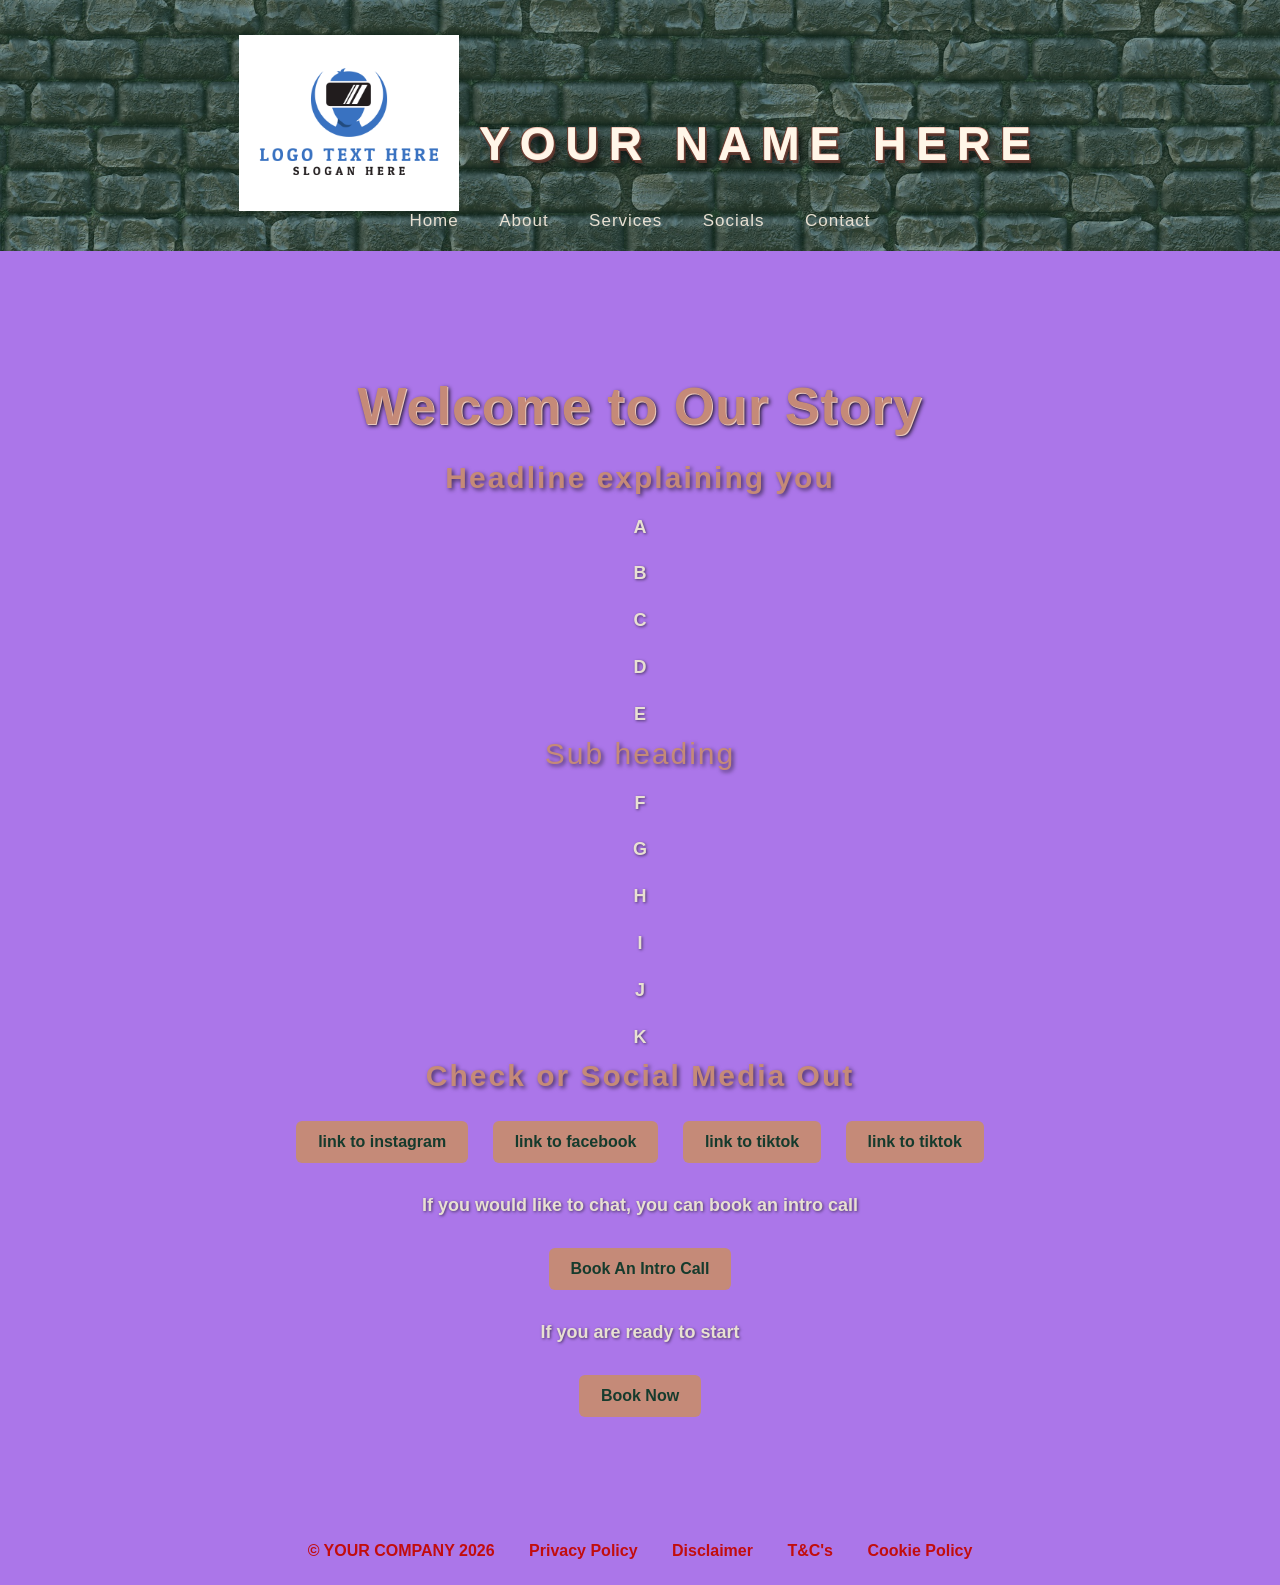
==== about.html @ 597d86b0 "Add files via upload" ====
<!DOCTYPE html>
<html>

<head>
    <title>About Us</title>
    <meta name="viewport" content="width=device-width, initial-scale=1.0">
    <link rel="stylesheet" href="style.css">

</head>

<body>

<header>

    <div class="logo-area">
        <img src="logo.png" alt="siteop1 logo">
        <div class="logo">
            YOUR NAME HERE
        </div>
    </div>

    <nav>
        <a href="index.html">Home</a>
        <a href="about.html">About</a>
        <a href="services.html">Services</a>
        <a href="socials.html">Socials</a>        
        <a href="contact.html">Contact</a>
    </nav>

</header>

    <main>

        <h1>Welcome to Our Story</h1>

<h3><strong>Headline explaining you</strong></h3>


<p>A</p>
<p>B</p>
<p>C</p>
<p>D</p>
<p>E</p>

<h3>Sub heading</h3>

<p>F</p>
<p>G</p>
<p>H</p>
<p>I</p>
<p>J</p>
<p>K</p>

<h3><strong>Check or Social Media Out</strong></h3>

        <a class="button" href="#">link to instagram</a>

        <a class="button" href="#">link to facebook</a>

        <a class="button" href="#">link to tiktok</a>

        <a class="button" href="#">link to tiktok</a>

<p>If you would like to chat, you can book an intro call</p>

        <a class="button" href="#">Book An Intro Call</a>

<p>If you are ready to start</p>

        <a class="button" href="#">Book Now</a>        

    </main>

<footer>
    <a href="#">&copy; YOUR COMPANY 2026</a>
    <a href="privacy.html">Privacy Policy</a>
    <a href="disclaimer.html">Disclaimer</a>
    <a href="terms.html">T&C's</a>
    <a href="cookies.html">Cookie Policy</a>
</footer>    

</body>

</html>
---- style.css ----
body {
    margin: 0;
    font-family: "Segoe UI", sans-serif;
    font-weight: 600;
    background-color: #ab76e9;
    color: #E8E0D2;
}

header {
    background-color: #4b2123;
    background-image: linear-gradient(
        rgba(22, 59, 45, 0.55),
        rgba(22, 59, 45, 0.55)
    ),
    url("banner.jpg");

    background-size: cover;
    background-position: center;
    padding: 35px 20px 20px;
    text-align: center;
}

.logo {
    font-size: 46px;
    font-weight: bold;
    font-family: "Arial Rounded MT", Helvetica Rounded, Arial, sans-serif;
    letter-spacing: 10px;
    margin-bottom: 18px;

    color: #FFF6E8;

    text-shadow:
        0 -1px 0 #F0C9BA,
        1px 1px 0 #6B3D32,
        -1px 1px 0 #6B3D32,
        1px -1px 0 #6B3D32,
        -1px -1px 0 #6B3D32,
        2px 3px 0 #59352D,
        4px 6px 10px rgba(0, 0, 0, 0.85);
}

header a {
    color: #E8E0D2;
    text-decoration: none;
    margin: 0 18px;
    font-size: 17px;
    font-weight: 500;
    letter-spacing: 1px;
    padding-bottom: 6px;
    border-bottom: 1px solid transparent;
    transition: all 0.3s ease;
}

header a:hover {
    color: #ba7df3;
    border-bottom: 1px solid #ba7df3;
}

main {
    max-width: 900px;
    margin: 70px auto;
    padding: 20px;
    text-align: center;
}

h1 {
color: #C58A78;
font-family: "Arial Rounded MT", Helvetica Rounded, Arial, sans-serif;
font-size: 52px;
font-weight: 600;
letter-spacing: 1px;
text-shadow:
1px 1px 0 #E8C7BC,
2px 2px 4px rgba(0, 0, 0, 0.90);
}

p {
    color: #E8E0D2;
    font-size: 18px;
    line-height: 1.6;
    text-shadow: 1px 1px 3px rgba(0, 0, 0, 0.55);
}

.button {
    display: inline-block;
    background-color: #C58A78;
    color: #163B2D;
    padding: 12px 22px;
    margin: 10px;
    border-radius: 6px;
    text-decoration: none;
    font-weight: bold;
}

.button:hover {
    background-color: #D5A696;
}

@media (max-width: 600px) {

    header {
        padding: 25px 10px 15px;
    }

    .logo {
        font-size: 36px;
        letter-spacing: 6px;
    }

    header a {
        display: inline-block;
        margin: 17px 7px;
        font-size: 15px;
    }

    main {
        margin: 40px auto;
        padding: 15px;
    }

    h1 {
        font-size: 40px;
    }

    p {
        font-size: 17px;
    }

}

h2 {
color: #C58A78;
font-family: "Arial Rounded MT", Helvetica Rounded, Arial, sans-serif;
font-size: 30px;
font-weight: 500;
letter-spacing: 2px;
text-shadow: 2px 2px 4px rgba(0, 0, 0, 0.60);
margin-top: -10px;
margin-bottom: 18px;
}

h3 {
color: #C58A78;
font-family: "Arial Rounded MT", Helvetica Rounded, Arial, sans-serif;
font-size: 30px;
font-weight: 500;
letter-spacing: 2px;
text-shadow: 2px 2px 4px rgba(0, 0, 0, 0.60);
margin-top: -10px;
margin-bottom: 18px;
}

.logo-area img {
    width: 220px;
    height: auto;
}

.logo-area {
    display: flex;
    align-items: center;
    justify-content: center;
    gap: 20px;
}

.logo {
    transform: translateY(30px);
}

@media (max-width: 768px) {
    .logo-area {
        flex-direction: column;
        gap: 0px;
    }

    .logo-area img {
        width: 200px;
         transform: translateX(-10px);
    }
}

    @media (max-width: 600px) {
    main {
        padding-top: 70px;
    }
}

footer {
    width: 100%;
    text-align: center;
    padding: 25px 15px;
    margin-top: 40px;
    box-sizing: border-box;
}

footer a {
    color: #2c1b01 !important;
    text-decoration: none !important;
    display: inline-block !important;
    margin: 0 15px !important;
}

footer a:hover {
    color: #870ff7 !important;
    text-decoration: underline !important;
}
@media (min-width: 769px) {
    footer {
        text-align: center;
    }

    footer a {
        color: #c20d0d !important;
        display: inline-block !important;
        margin: 0 15px !important;
    }
}
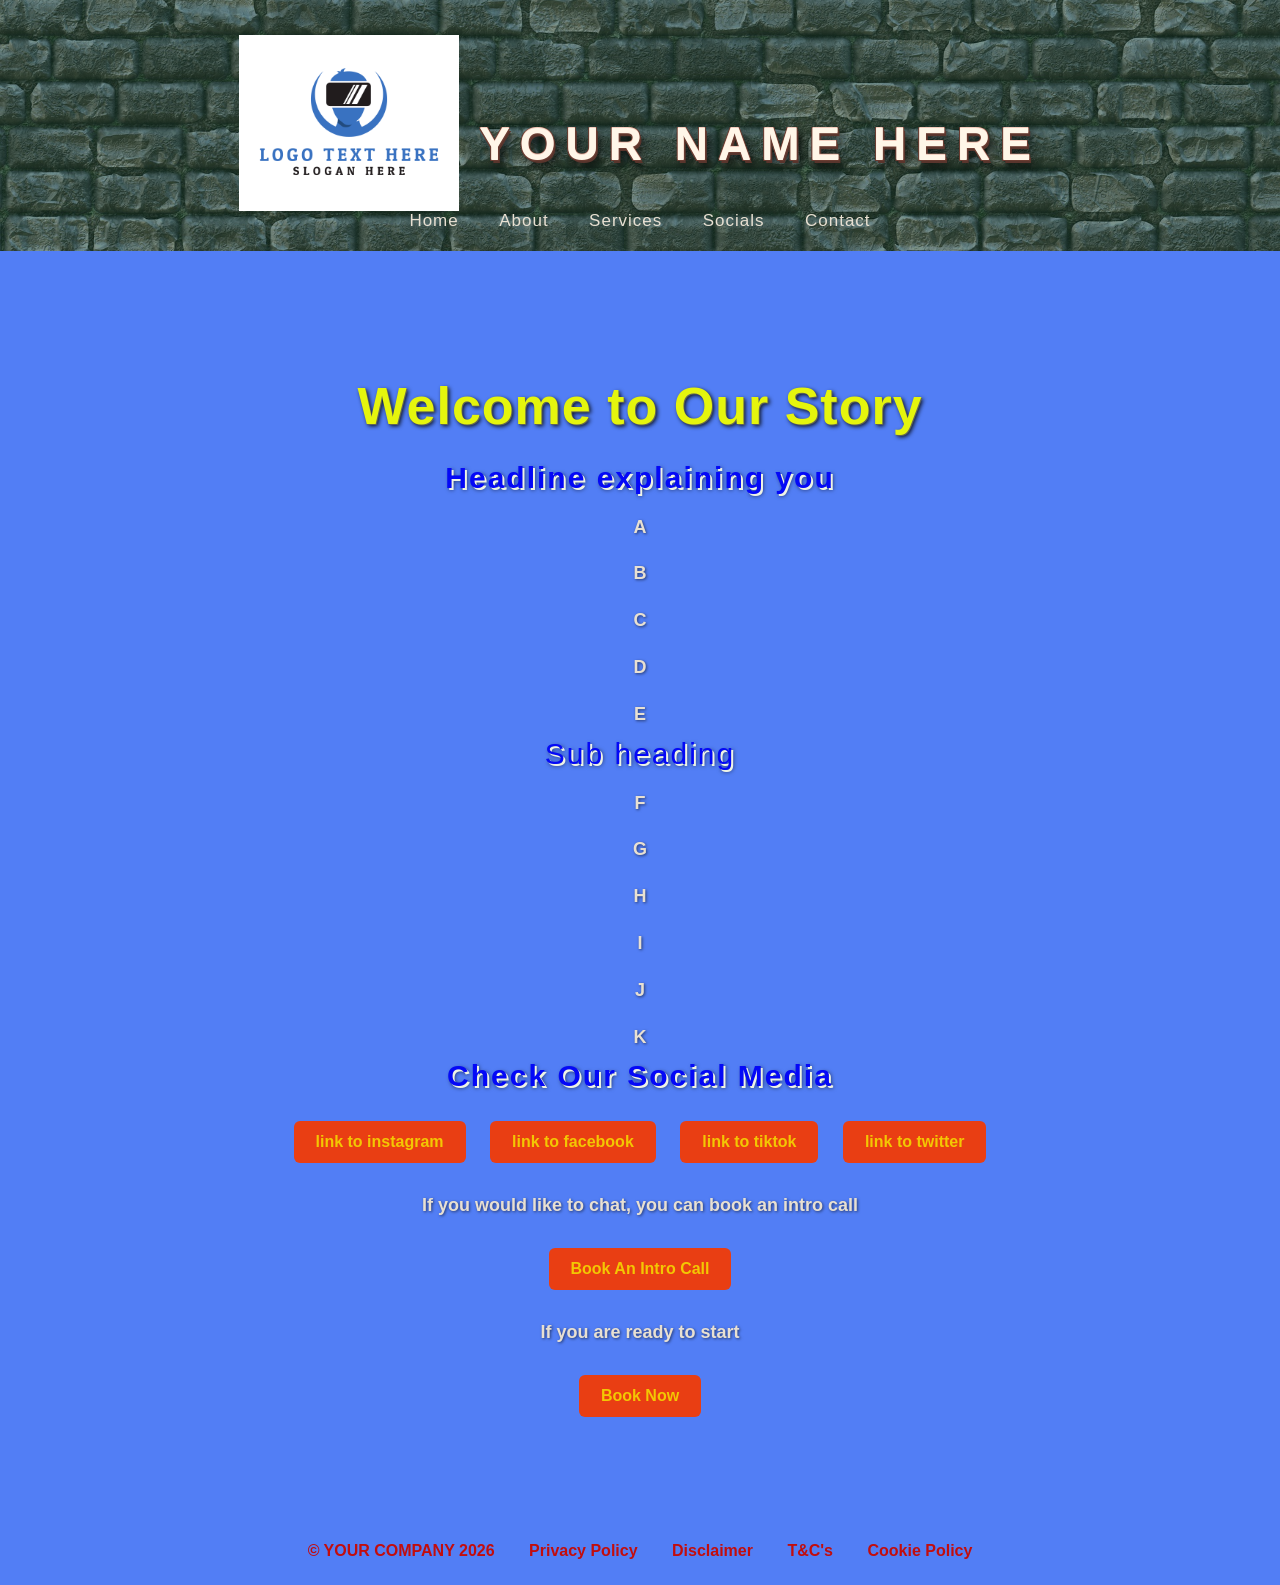
==== commit bccfc0d6: "Add files via upload" ====
--- a/about.html
+++ b/about.html
@@ -51,7 +51,7 @@
 <p>J</p>
 <p>K</p>
 
-<h3><strong>Check or Social Media Out</strong></h3>
+<h3><strong>Check Our Social Media</strong></h3>
 
         <a class="button" href="#">link to instagram</a>
 
@@ -59,7 +59,7 @@
 
         <a class="button" href="#">link to tiktok</a>
 
-        <a class="button" href="#">link to tiktok</a>
+        <a class="button" href="#">link to twitter</a>
 
 <p>If you would like to chat, you can book an intro call</p>
 
--- a/style.css
+++ b/style.css
@@ -2,7 +2,7 @@
     margin: 0;
     font-family: "Segoe UI", sans-serif;
     font-weight: 600;
-    background-color: #ab76e9;
+    background-color: #527ef5;
     color: #E8E0D2;
 }
 
@@ -64,13 +64,13 @@
 }
 
 h1 {
-color: #C58A78;
+color: #e5f50d;
 font-family: "Arial Rounded MT", Helvetica Rounded, Arial, sans-serif;
 font-size: 52px;
 font-weight: 600;
 letter-spacing: 1px;
 text-shadow:
-1px 1px 0 #E8C7BC,
+1px 1px 0 #5f6358,
 2px 2px 4px rgba(0, 0, 0, 0.90);
 }
 
@@ -83,8 +83,8 @@
 
 .button {
     display: inline-block;
-    background-color: #C58A78;
-    color: #163B2D;
+    background-color: #e93e13;
+    color: #f3c703;
     padding: 12px 22px;
     margin: 10px;
     border-radius: 6px;
@@ -93,7 +93,7 @@
 }
 
 .button:hover {
-    background-color: #D5A696;
+    background-color: #a82504;
 }
 
 @media (max-width: 600px) {
@@ -129,23 +129,25 @@
 }
 
 h2 {
-color: #C58A78;
+color: #0408f7;
 font-family: "Arial Rounded MT", Helvetica Rounded, Arial, sans-serif;
 font-size: 30px;
 font-weight: 500;
 letter-spacing: 2px;
-text-shadow: 2px 2px 4px rgba(0, 0, 0, 0.60);
+text-shadow: 2px 2px 0 #eef3e5,
+2px 2px 4px rgba(0, 0, 0, 0.60);
 margin-top: -10px;
 margin-bottom: 18px;
 }
 
 h3 {
-color: #C58A78;
+color: #0408f7;
 font-family: "Arial Rounded MT", Helvetica Rounded, Arial, sans-serif;
 font-size: 30px;
 font-weight: 500;
 letter-spacing: 2px;
-text-shadow: 2px 2px 4px rgba(0, 0, 0, 0.60);
+text-shadow: 2px 2px 0 #eef3e5,
+2px 2px 4px rgba(0, 0, 0, 0.60);
 margin-top: -10px;
 margin-bottom: 18px;
 }
@@ -193,7 +195,7 @@
 }
 
 footer a {
-    color: #2c1b01 !important;
+    color: #c20d0d !important;
     text-decoration: none !important;
     display: inline-block !important;
     margin: 0 15px !important;
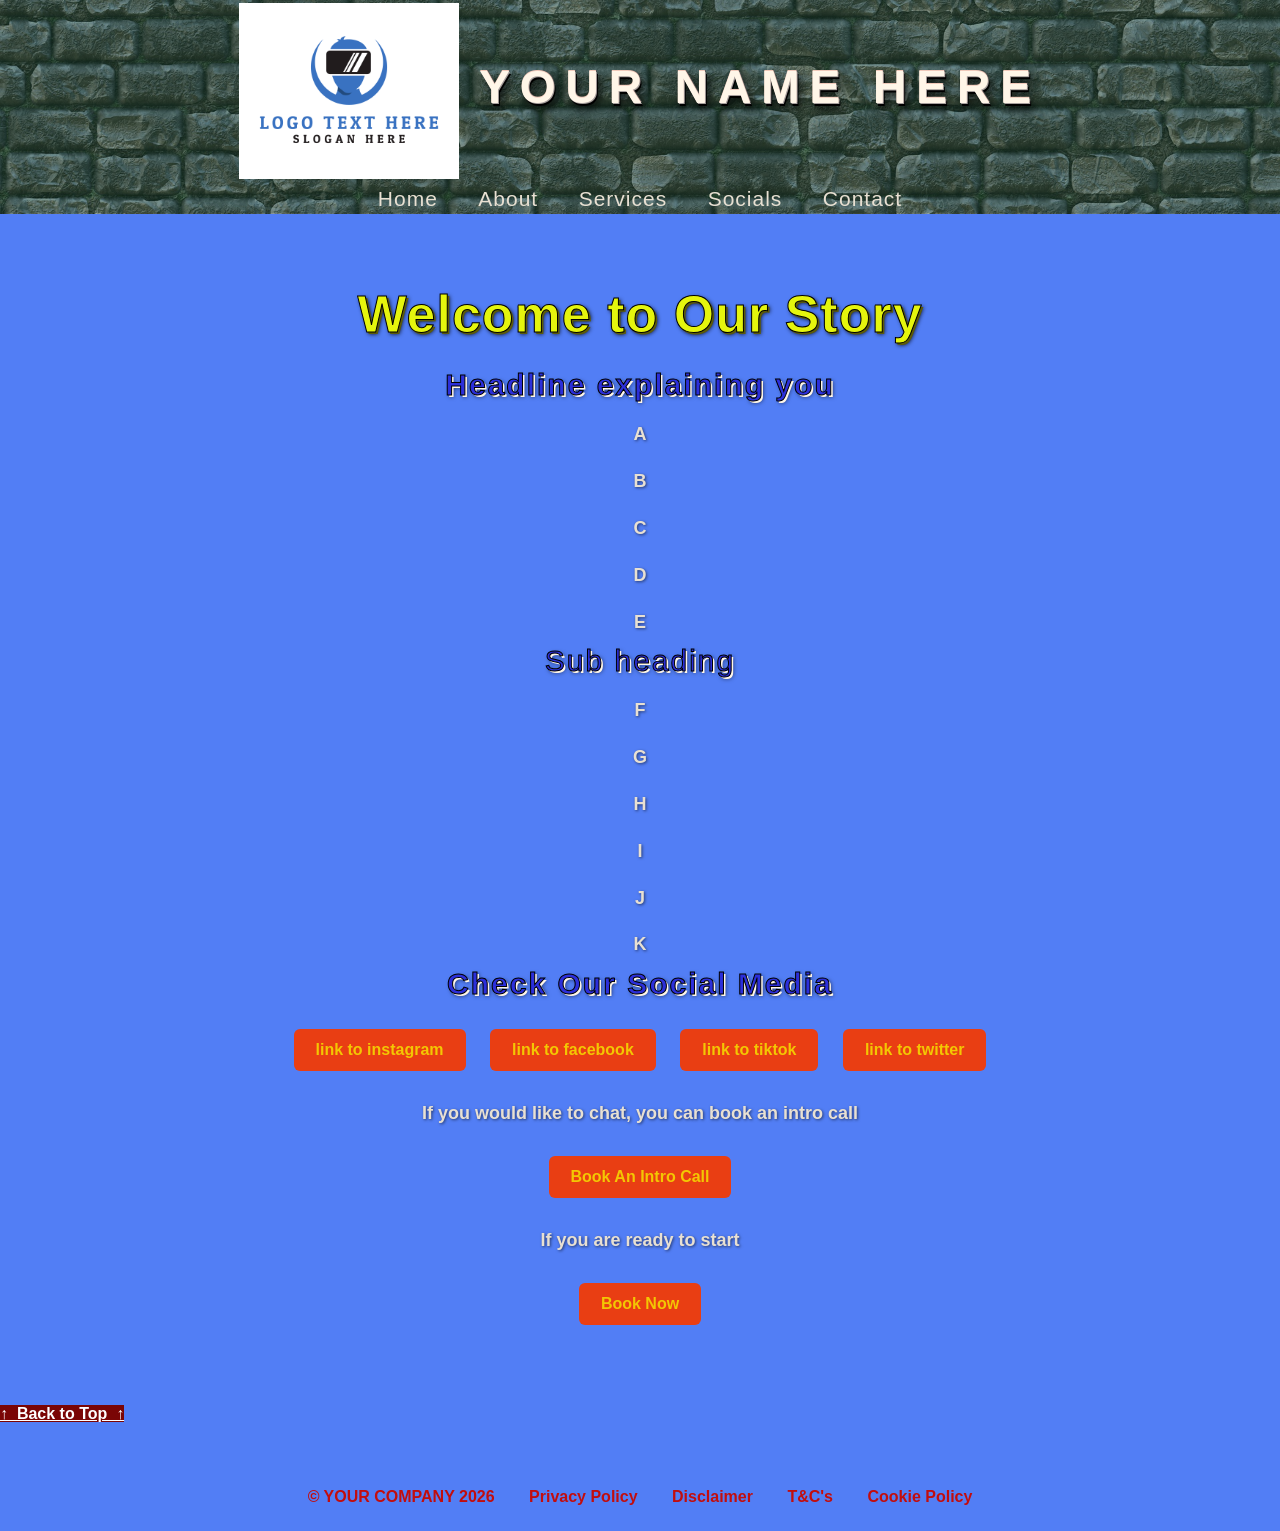
==== commit 9f65d626: "Add files via upload" ====
--- a/about.html
+++ b/about.html
@@ -5,6 +5,13 @@
     <title>About Us</title>
     <meta name="viewport" content="width=device-width, initial-scale=1.0">
     <link rel="stylesheet" href="style.css">
+
+<style>
+    #myBtn {
+      background-color: #7a0505;
+      color: white;
+    }
+</style>
 
 </head>
 
@@ -71,6 +78,8 @@
 
     </main>
 
+<a href="#"  id="myBtn" class="back-to-top">&uarr;&nbsp; Back to Top &nbsp;&uarr;</a>
+
 <footer>
     <a href="#">&copy; YOUR COMPANY 2026</a>
     <a href="privacy.html">Privacy Policy</a>
--- a/style.css
+++ b/style.css
@@ -16,7 +16,7 @@
 
     background-size: cover;
     background-position: center;
-    padding: 35px 20px 20px;
+    padding: 3px 10px;
     text-align: center;
 }
 
@@ -25,17 +25,19 @@
     font-weight: bold;
     font-family: "Arial Rounded MT", Helvetica Rounded, Arial, sans-serif;
     letter-spacing: 10px;
-    margin-bottom: 18px;
+    margin-top: 0px;
+    margin-bottom: 2mm;
+    transform: none;
 
     color: #FFF6E8;
 
     text-shadow:
         0 -1px 0 #F0C9BA,
-        1px 1px 0 #6B3D32,
-        -1px 1px 0 #6B3D32,
-        1px -1px 0 #6B3D32,
-        -1px -1px 0 #6B3D32,
-        2px 3px 0 #59352D,
+        1px 1px 0 #a59d9b,
+
+        1px -1px 0 #535353,
+
+        2px 3px 0 #000000,
         4px 6px 10px rgba(0, 0, 0, 0.85);
 }
 
@@ -43,7 +45,7 @@
     color: #E8E0D2;
     text-decoration: none;
     margin: 0 18px;
-    font-size: 17px;
+    font-size: 21px;
     font-weight: 500;
     letter-spacing: 1px;
     padding-bottom: 6px;
@@ -56,21 +58,26 @@
     border-bottom: 1px solid #ba7df3;
 }
 
+header nav {
+    margin-top: 2mm;
+}
+
 main {
     max-width: 900px;
     margin: 70px auto;
-    padding: 20px;
+    padding: 0px;
     text-align: center;
 }
 
 h1 {
 color: #e5f50d;
+-webkit-text-stroke: 1px black;
 font-family: "Arial Rounded MT", Helvetica Rounded, Arial, sans-serif;
 font-size: 52px;
 font-weight: 600;
 letter-spacing: 1px;
 text-shadow:
-1px 1px 0 #5f6358,
+2px 2px 0 #5c5a09,
 2px 2px 4px rgba(0, 0, 0, 0.90);
 }
 
@@ -96,57 +103,27 @@
     background-color: #a82504;
 }
 
-@media (max-width: 600px) {
-
-    header {
-        padding: 25px 10px 15px;
-    }
-
-    .logo {
-        font-size: 36px;
-        letter-spacing: 6px;
-    }
-
-    header a {
-        display: inline-block;
-        margin: 17px 7px;
-        font-size: 15px;
-    }
-
-    main {
-        margin: 40px auto;
-        padding: 15px;
-    }
-
-    h1 {
-        font-size: 40px;
-    }
-
-    p {
-        font-size: 17px;
-    }
-
-}
-
 h2 {
-color: #0408f7;
+color: #2c2fda;
+-webkit-text-stroke: 1px black;
+font-family: "Arial Rounded MT", Helvetica Rounded, Arial, sans-serif;
+font-size: 32px;
+font-weight: 500;
+letter-spacing: 3px;
+text-shadow: 2px 2px 0 #FFF6E8,
+2px 2px 4px rgba(0, 0, 0, 0.60);
+margin-top: -10px;
+margin-bottom: 18px;
+}
+
+h3 {
+color: #2c2fda;
+-webkit-text-stroke: 1px black;
 font-family: "Arial Rounded MT", Helvetica Rounded, Arial, sans-serif;
 font-size: 30px;
 font-weight: 500;
 letter-spacing: 2px;
-text-shadow: 2px 2px 0 #eef3e5,
-2px 2px 4px rgba(0, 0, 0, 0.60);
-margin-top: -10px;
-margin-bottom: 18px;
-}
-
-h3 {
-color: #0408f7;
-font-family: "Arial Rounded MT", Helvetica Rounded, Arial, sans-serif;
-font-size: 30px;
-font-weight: 500;
-letter-spacing: 2px;
-text-shadow: 2px 2px 0 #eef3e5,
+text-shadow: 2px 2px 0 #FFF6E8,
 2px 2px 4px rgba(0, 0, 0, 0.60);
 margin-top: -10px;
 margin-bottom: 18px;
@@ -164,8 +141,37 @@
     gap: 20px;
 }
 
-.logo {
-    transform: translateY(30px);
+
+@media (max-width: 600px) {
+
+    header {
+        padding: 8px 10px;
+    }
+
+    .logo {
+        font-size: 36px;
+        letter-spacing: 6px;
+    }
+
+    header a {
+        display: inline-block;
+        margin: 0px 7px;
+        font-size: 19px;
+    }
+
+    main {
+        margin: 40px auto;
+        padding: 0px;
+    }
+
+    h1 {
+        font-size: 40px;
+    }
+
+    p {
+        font-size: 17px;
+    }
+
 }
 
 @media (max-width: 768px) {
@@ -176,13 +182,13 @@
 
     .logo-area img {
         width: 200px;
-         transform: translateX(-10px);
+    
     }
 }
 
     @media (max-width: 600px) {
     main {
-        padding-top: 70px;
+        padding-top: 0px;
     }
 }
 
@@ -215,4 +221,10 @@
         display: inline-block !important;
         margin: 0 15px !important;
     }
+}
+
+@media (max-width: 1200px) and (orientation: landscape) {
+    header nav {
+        margin-top: 2mm;
+    }
 }
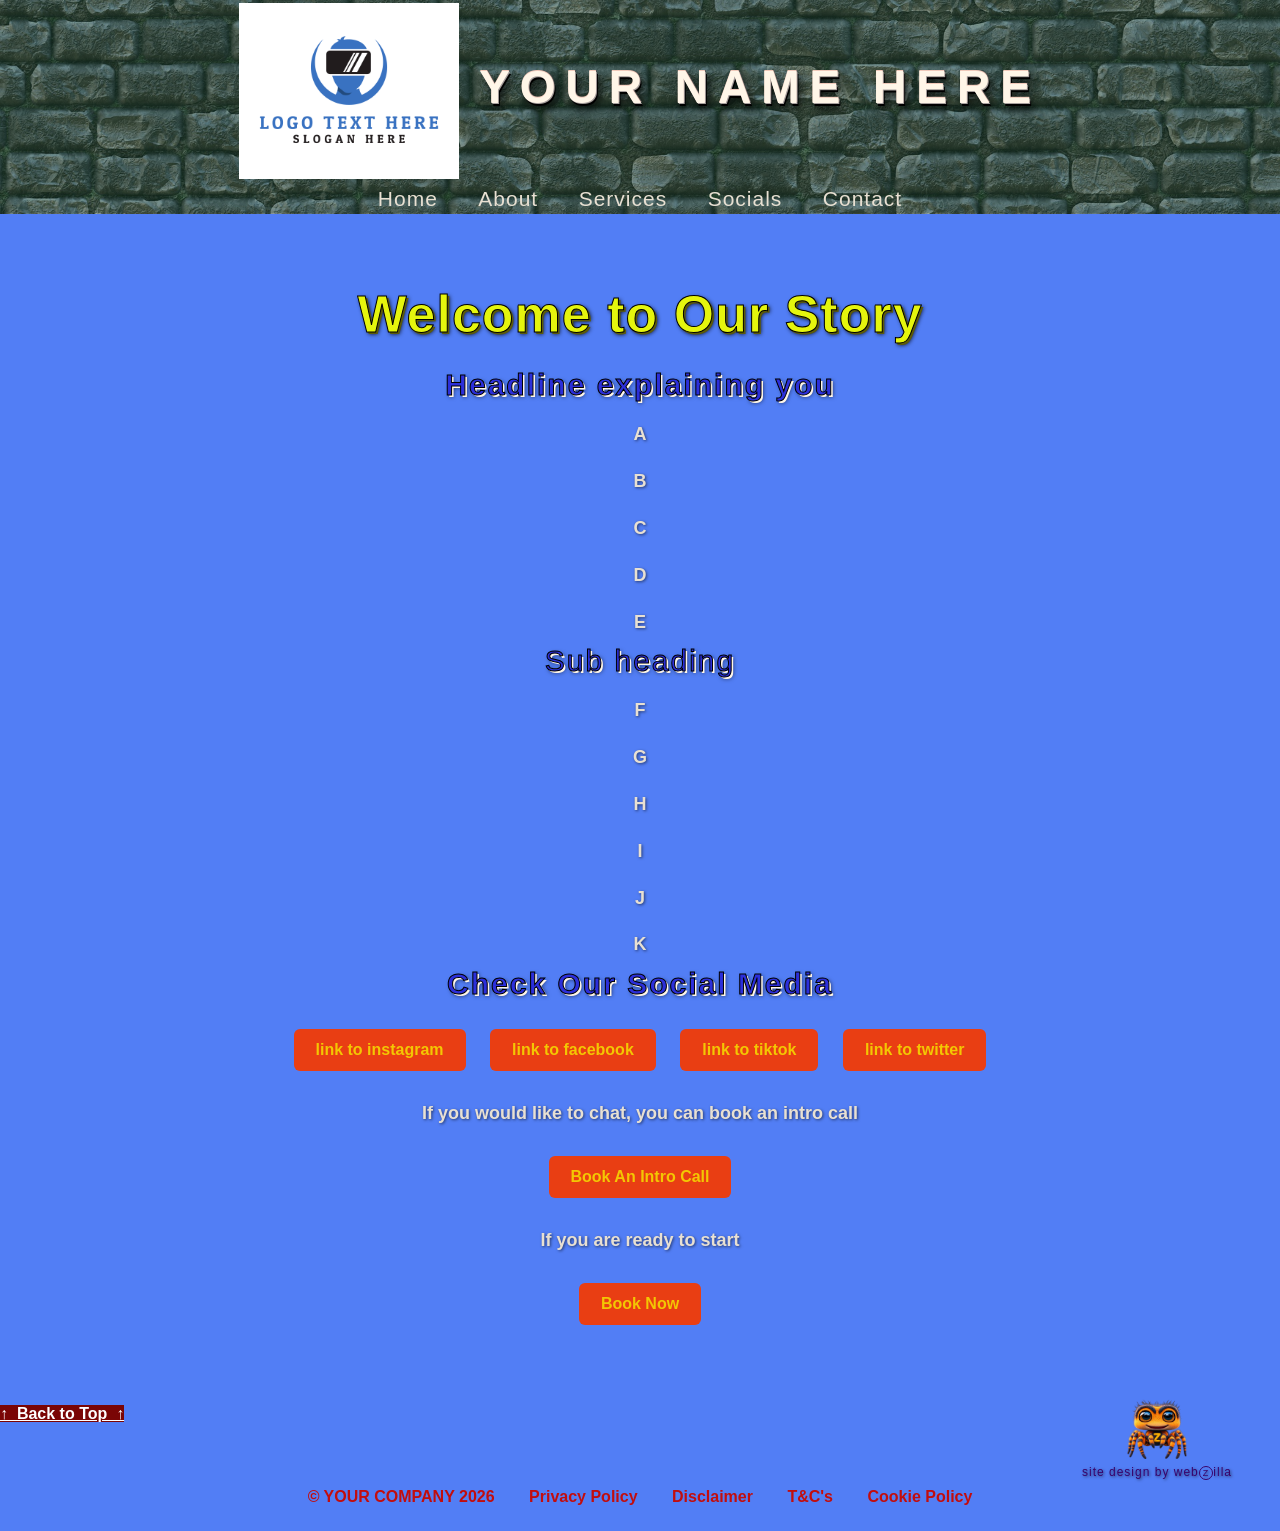
==== commit e7a2de73: "Add files via upload" ====
--- a/about.html
+++ b/about.html
@@ -25,6 +25,11 @@
             YOUR NAME HERE
         </div>
     </div>
+
+<a href="#" class="image-link">
+  <img src="WZlogo.png" alt="Description">
+  <p>site design by web<span class="circled-letter">Z</span>illa</p>
+</a>    
 
     <nav>
         <a href="index.html">Home</a>
--- a/style.css
+++ b/style.css
@@ -227,4 +227,53 @@
     header nav {
         margin-top: 2mm;
     }
+}
+
+body {
+  position: relative;
+  min-height: 100vh;
+}
+
+.image-link {
+  position: absolute;
+  bottom: 30px;
+  right: 30px;
+  text-align: center;
+  width: fit-content;
+}
+
+.image-link img {
+  display: block;
+  margin: 0 auto;
+  width: 60px;
+  transition: transform 0.3s ease;
+}
+
+.image-link p {
+  margin-top: 4px;
+  font-size: 12px;
+  color: #39036b;
+  transition: font-size 0.3s ease;
+}
+
+.image-link:hover img {
+  transform: scale(1.3);
+}
+
+.image-link:hover p {
+  font-size: 13px;
+  color: #94550d;
+  
+}
+
+.circled-letter {
+  display: inline-flex;
+  align-items: center;
+  justify-content: center;
+  width: 1.4em;
+  height: 1.4em;
+  border: 1px solid currentColor;
+  border-radius: 50%;
+  font-size: 0.75em;
+  line-height: 1;
 }
